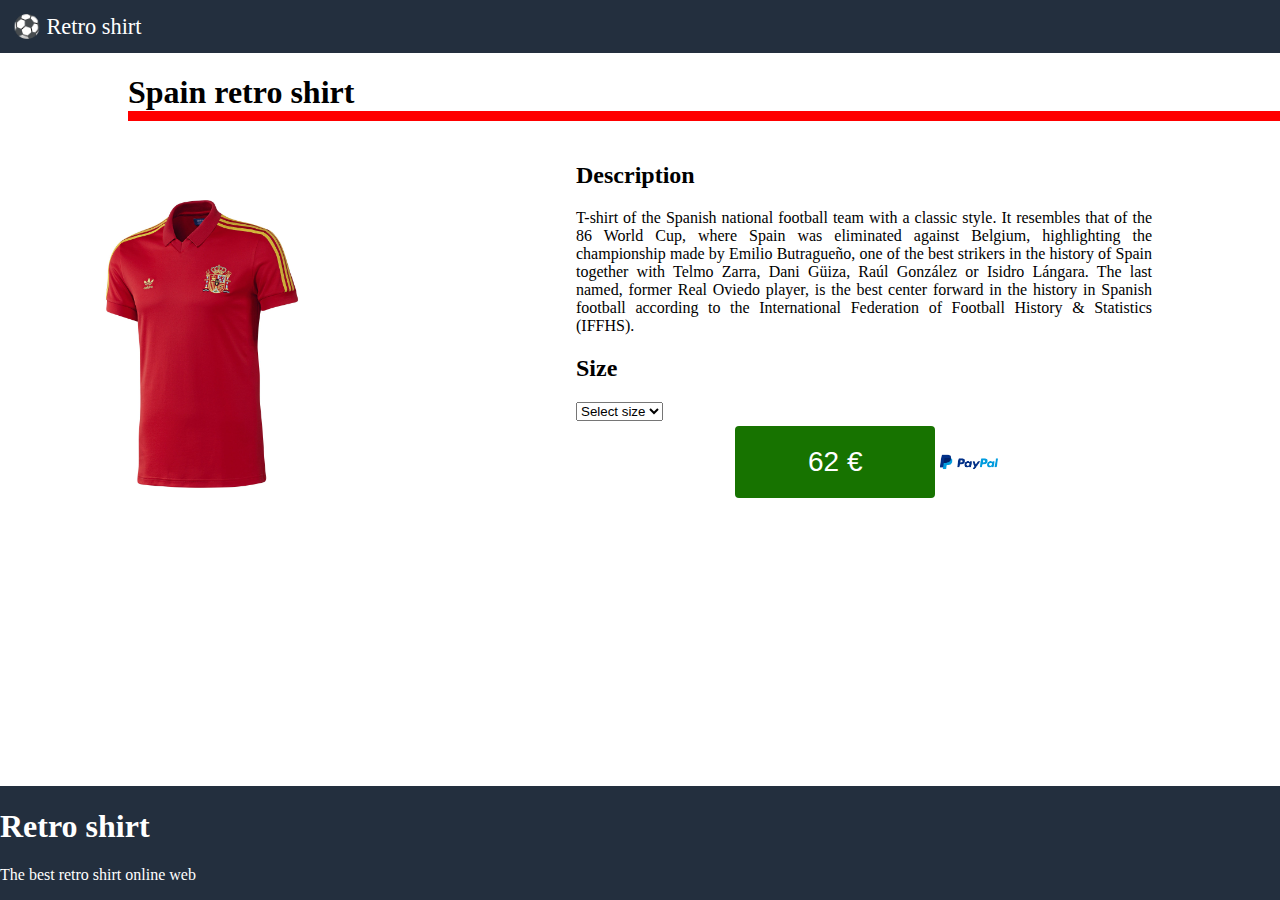
==== product.html @ a18d18b4 "Paypal logo" ====
<!DOCTYPE html>
<html lang="en">

<head>
    <meta charset="utf-8">
    <meta http-equiv="X-UA-Compatible" content="IE=edge">
    <meta name="viewport" content="width=device-width, initial-scale=1">
    <title>Master's Degree in Web Engineering - UO251162</title>
    <link rel="stylesheet" type="text/css" href="css/general.css" />
    <link rel="stylesheet" type="text/css" href="css/styleProduct.css" />
    <link rel="stylesheet" href="https://cdnjs.cloudflare.com/ajax/libs/font-awesome/4.7.0/css/font-awesome.min.css">
    <meta name="author" content="Adán Fernández" />
    <meta name="description" content="Individual page of a single product" />
    <meta name="keywords" content="html5, css, miw, web, adan, uo251162, sandbox, paypal" />
</head>

<body>
    <header>
        <label> &#9917; Retro shirt</label>
    </header>

    <h1 class="border-red title">Spain retro shirt</h1>
    <main class="main-product">
        <aside>
            <img class="img-product" alt="Spain retro shirt" src="img/spainvintage.jpg">
        </aside>
        <aside>
            <section>
                <h2>Description</h2>
                <p class="justify">T-shirt of the Spanish national football team with a classic style. It resembles that of the 86 World Cup, where Spain was eliminated against Belgium, highlighting the championship made by Emilio Butragueño, one of the best strikers in
                    the history of Spain together with Telmo Zarra, Dani Güiza, Raúl González or Isidro Lángara. The last named, former Real Oviedo player, is the best center forward in the history in Spanish football according to the International Federation
                    of Football History & Statistics (IFFHS).
                </p>
            </section>
            <section>
                <h2>Size</h2>
                <aside class="custom-select">
                    <select>
                          <option value="0">Select size</option>
                          <option value="1">S</option>
                          <option value="2">L</option>
                          <option value="3">XL</option>
                    </select>
                </aside>
            </section>
            <section class="buy">
                <h2 hidden>Buy now</h2>
                <button class="button"><span>62 €</span></button>
                <img class="paypal-logo" alt="paypal" src="img/paypal-logo.jpeg">
            </section>
        </aside>

    </main>

    <footer>
        <h1>Retro shirt</h1>
        <p>The best retro shirt online web</p>
    </footer>

</body>

</html>
---- css/general.css ----
a {
    color: black;
    text-decoration: none;
}

.single-product {
    border-radius: 5%;
    padding: 20px;
    font-size: 100%;
    text-align: center;
    box-shadow: 3px 3px 5px 0 #f2f2f2;
}

#products-main-section {
    display: grid;
    grid-template-columns: 50% 50%;
    margin-bottom: 10%;
    cursor: pointer;
}

header {
    padding: 1%;
    background-color: #232f3e;
    color: white;
    font-size: 140%;
}

element {
    background: transparent url(image.png) no-repeat center;
}

.right-side {
    float: right;
    width: 75%;
}

.left-side {
    float: left;
    width: 20%;
    border-style: solid;
    margin-top: 2%;
}


/*
https://www.w3schools.com/howto/howto_css_star_rating.asp
*/

.checked {
    color: orange;
}

.main-section {
    display: block;
    margin-left: auto;
    margin-right: auto;
    width: 90%;
}

.container {
    position: relative;
    width: 75%;
}

.image {
    opacity: 1;
    display: block;
    width: 100%;
    height: auto;
    transition: .5s ease;
    backface-visibility: hidden;
}

.middle {
    transition: .5s ease;
    opacity: 0;
    position: absolute;
    left: 50%;
    width: 100%;
    top: 50%;
    transform: translate(-50%, -50%);
    text-align: center;
}

.container:hover .image {
    opacity: 0.3;
}

.container:hover .middle {
    opacity: 1;
}

.text {
    background-color: white;
    font-size: 16px;
    padding: 16px 32px;
}

html {
    min-height: 100%;
    position: relative;
}

body {
    margin: 0;
    margin-bottom: 40px;
}

.border-red {
    border-bottom: 10px solid red;
}

footer {
    background-color: #232f3e;
    position: absolute;
    bottom: 0;
    width: 100%;
    color: white;
}

.filter {
    margin-left: 13%;
    margin-bottom: 10%;
}

.justify {
    text-align: justify;
}

@media screen and (min-width: 1055px) {
    #products-main-section {
        margin-bottom: 20%;
    }
}

@media screen and (max-width: 1055px) {
    #products-main-section {
        display: grid;
        grid-template-columns: 100%;
        margin-bottom: 50%;
        cursor: pointer;
    }
    .left-side {
        float: none;
        position: relative;
        width: 50%;
    }
    .right-side {
        width: 75%;
        float: none;
    }
}

@media screen and (max-width: 517px) {
    .title-product {
        font-size: 100%;
    }
    .left-side {
        font-size: 85%;
    }
}

@media screen and (max-width: 375px) {
    .left-side {
        width: 100%;
    }
}

@media screen and (max-width: 320px) {
    #products-main-section {
        margin-bottom: 75%;
    }
    .left-side {
        float: none;
        left: 0%;
        position: relative;
        width: 100%;
    }
}
---- css/styleProduct.css ----
.main-product {
    display: grid;
    grid-template-columns: 50% 50%;
    margin-bottom: 10%;
    width: 90%;
}

.img-product {
    max-width: 50%;
    margin: 10% 10% 10% 10%;
}

.button {
    display: inline-block;
    border-radius: 4px;
    background-color: #177300;
    border: none;
    color: #FFFFFF;
    text-align: center;
    font-size: 28px;
    padding: 20px;
    width: 200px;
    transition: all 0.5s;
    cursor: pointer;
    margin: 5px;
}

.button span {
    cursor: pointer;
    display: inline-block;
    position: relative;
    transition: 0.5s;
}

.button span:after {
    content: '\00bb';
    position: absolute;
    opacity: 0;
    top: 0;
    right: -20px;
    transition: 0.5s;
}

.button:hover span {
    padding-right: 25px;
}

.button:hover span:after {
    opacity: 1;
    right: 0;
}

.title {
    width: 50%;
    float: right;
    padding-right: 40%;
}

.buy {
    display: flex;
    justify-content: center;
    align-items: center;
}

.paypal-logo {
    max-width: 10%;
}
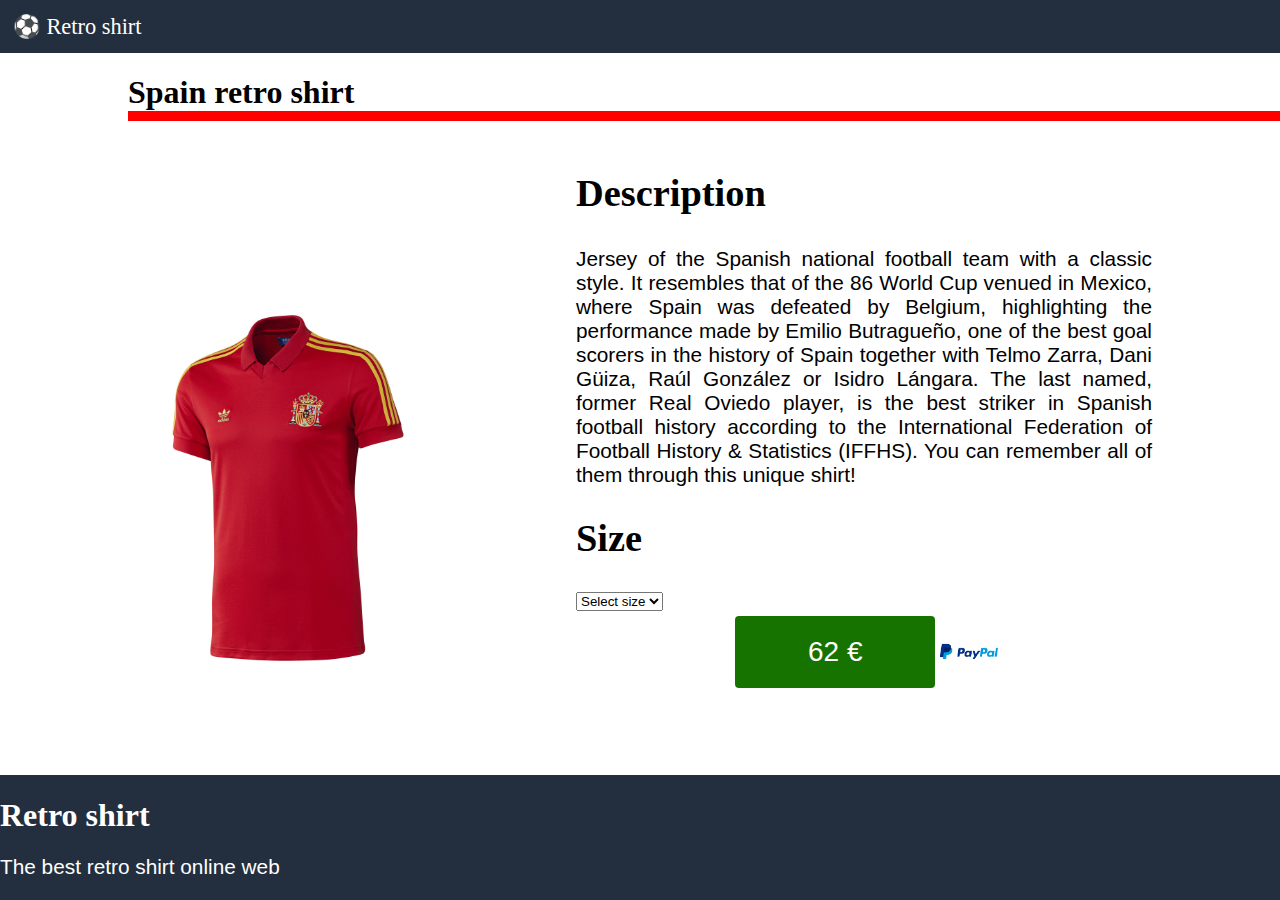
==== commit 96889d21: "Product page already responsive" ====
--- a/product.html
+++ b/product.html
@@ -10,7 +10,7 @@
     <link rel="stylesheet" type="text/css" href="css/styleProduct.css" />
     <link rel="stylesheet" href="https://cdnjs.cloudflare.com/ajax/libs/font-awesome/4.7.0/css/font-awesome.min.css">
     <meta name="author" content="Adán Fernández" />
-    <meta name="description" content="Individual page of a single product" />
+    <meta name="description" content="Online football shop of my favourite teams to practise paypal integration" />
     <meta name="keywords" content="html5, css, miw, web, adan, uo251162, sandbox, paypal" />
 </head>
 
@@ -21,15 +21,15 @@
 
     <h1 class="border-red title">Spain retro shirt</h1>
     <main class="main-product">
-        <aside>
+        <aside class="zoom">
             <img class="img-product" alt="Spain retro shirt" src="img/spainvintage.jpg">
         </aside>
         <aside>
             <section>
                 <h2>Description</h2>
-                <p class="justify">T-shirt of the Spanish national football team with a classic style. It resembles that of the 86 World Cup, where Spain was eliminated against Belgium, highlighting the championship made by Emilio Butragueño, one of the best strikers in
-                    the history of Spain together with Telmo Zarra, Dani Güiza, Raúl González or Isidro Lángara. The last named, former Real Oviedo player, is the best center forward in the history in Spanish football according to the International Federation
-                    of Football History & Statistics (IFFHS).
+                <p class="justify">Jersey of the Spanish national football team with a classic style. It resembles that of the 86 World Cup venued in Mexico, where Spain was defeated by Belgium, highlighting the performance made by Emilio Butragueño, one of the best goal
+                    scorers in the history of Spain together with Telmo Zarra, Dani Güiza, Raúl González or Isidro Lángara. The last named, former Real Oviedo player, is the best striker in Spanish football history according to the International Federation
+                    of Football History & Statistics (IFFHS). You can remember all of them through this unique shirt!
                 </p>
             </section>
             <section>
@@ -45,7 +45,19 @@
             </section>
             <section class="buy">
                 <h2 hidden>Buy now</h2>
-                <button class="button"><span>62 €</span></button>
+                <form method="POST" action="https://www.sandbox.PayPal.com/cgi-bin/webscr ">
+                    <button class="button"><span>62 €</span></button>
+                    <input type="hidden" name="quantity" value="1">
+                    <input type="hidden" id="amount" name="amount" value="62.00" />
+                    <input type="hidden" name="business" value="nombre@dominio.com">
+                    <input type="hidden" name="item_name" value="Spain retro shirt">
+                    <input type="hidden" name="item_number" value="SPAINRETRO">
+                    <input type="hidden" name="currency_code" value="EUR">
+                    <input type="hidden" name="country" value="ES">
+                    <input type="hidden" name="return" value="C:\Users\adanf\Desktop\Comercio\Paypal-integrationindex.html">
+                    <input type="hidden" name="cancel_return" value="C:\Users\adanf\Desktop\Comercio\Paypal-integrationproduct.html">
+                    <input type="hidden" name="cmd" value="_xclick">
+                </form>
                 <img class="paypal-logo" alt="paypal" src="img/paypal-logo.jpeg">
             </section>
         </aside>
--- a/css/styleProduct.css
+++ b/css/styleProduct.css
@@ -7,7 +7,7 @@
 
 .img-product {
     max-width: 50%;
-    margin: 10% 10% 10% 10%;
+    margin: 15% 15% 15% 20%;
 }
 
 .button {
@@ -64,4 +64,53 @@
 
 .paypal-logo {
     max-width: 10%;
+}
+
+.zoom {
+    transition: transform .2s;
+}
+
+.zoom:hover {
+    transform: scale(1.5);
+}
+
+p {
+    font-size: 130%;
+    font-family: Arial, Helvetica, sans-serif;
+}
+
+h2 {
+    font-family: Georgia, serif;
+    font-size: 240%;
+    margin-top: 5%;
+}
+
+@media screen and (max-width: 768px) {
+    .main-product {
+        display: grid;
+        grid-template-columns: 100%;
+        margin-bottom: 50%;
+    }
+    .buy {
+        display: grid;
+        grid-template-columns: 100%;
+        align-items: center;
+    }
+    .paypal-logo {
+        max-width: 50%;
+    }
+}
+
+@media screen and (max-width: 1024px) {
+    .img-product {
+        max-width: 60%;
+        margin: 60% 15% 15% 20%;
+    }
+}
+
+@media screen and (max-width: 1440px) {
+    .img-product {
+        max-width: 60%;
+        margin: 30% 15% 15% 20%;
+    }
 }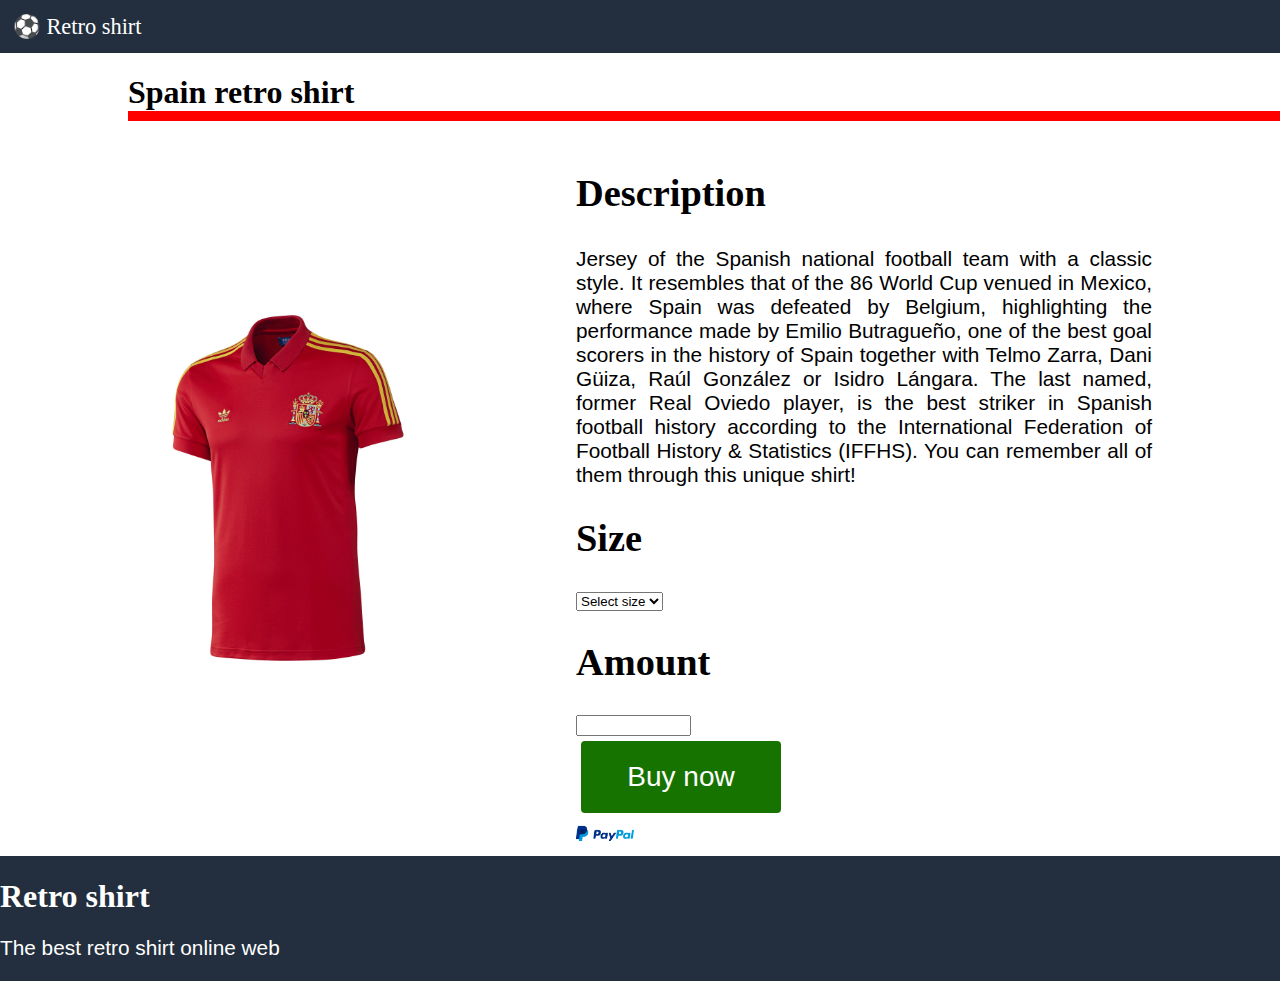
==== commit e32652bb: "Price calculation" ====
--- a/product.html
+++ b/product.html
@@ -12,6 +12,9 @@
     <meta name="author" content="Adán Fernández" />
     <meta name="description" content="Online football shop of my favourite teams to practise paypal integration" />
     <meta name="keywords" content="html5, css, miw, web, adan, uo251162, sandbox, paypal" />
+    <script src="http://ajax.googleapis.com/ajax/libs/jquery/3.2.1/jquery.min.js"></script>
+    <script src="product.js">
+    </script>
 </head>
 
 <body>
@@ -43,10 +46,17 @@
                     </select>
                 </aside>
             </section>
-            <section class="buy">
+            <section>
+                <h2>Amount</h2>
+                <aside class="price">
+                    <input type="number" min="1" id="amount" />
+                    <label id="finalPrice"></label>
+                </aside>
+            </section>
+            <section>
                 <h2 hidden>Buy now</h2>
                 <form method="POST" action="https://www.sandbox.PayPal.com/cgi-bin/webscr ">
-                    <button class="button"><span>62 €</span></button>
+                    <button class="button">Buy now</span></button>
                     <input type="hidden" name="quantity" value="1">
                     <input type="hidden" id="amount" name="amount" value="62.00" />
                     <input type="hidden" name="business" value="nombre@dominio.com">
--- a/css/styleProduct.css
+++ b/css/styleProduct.css
@@ -56,12 +56,6 @@
     padding-right: 40%;
 }
 
-.buy {
-    display: flex;
-    justify-content: center;
-    align-items: center;
-}
-
 .paypal-logo {
     max-width: 10%;
 }
@@ -89,7 +83,7 @@
     .main-product {
         display: grid;
         grid-template-columns: 100%;
-        margin-bottom: 50%;
+        margin-bottom: 20%;
     }
     .buy {
         display: grid;
@@ -98,6 +92,12 @@
     }
     .paypal-logo {
         max-width: 50%;
+    }
+}
+
+@media screen and (max-width: 426spx) {
+    .main-product {
+        margin-bottom: 30%;
     }
 }
 
@@ -113,4 +113,9 @@
         max-width: 60%;
         margin: 30% 15% 15% 20%;
     }
+}
+
+.price {
+    display: grid;
+    grid-template-columns: 20% 50%;
 }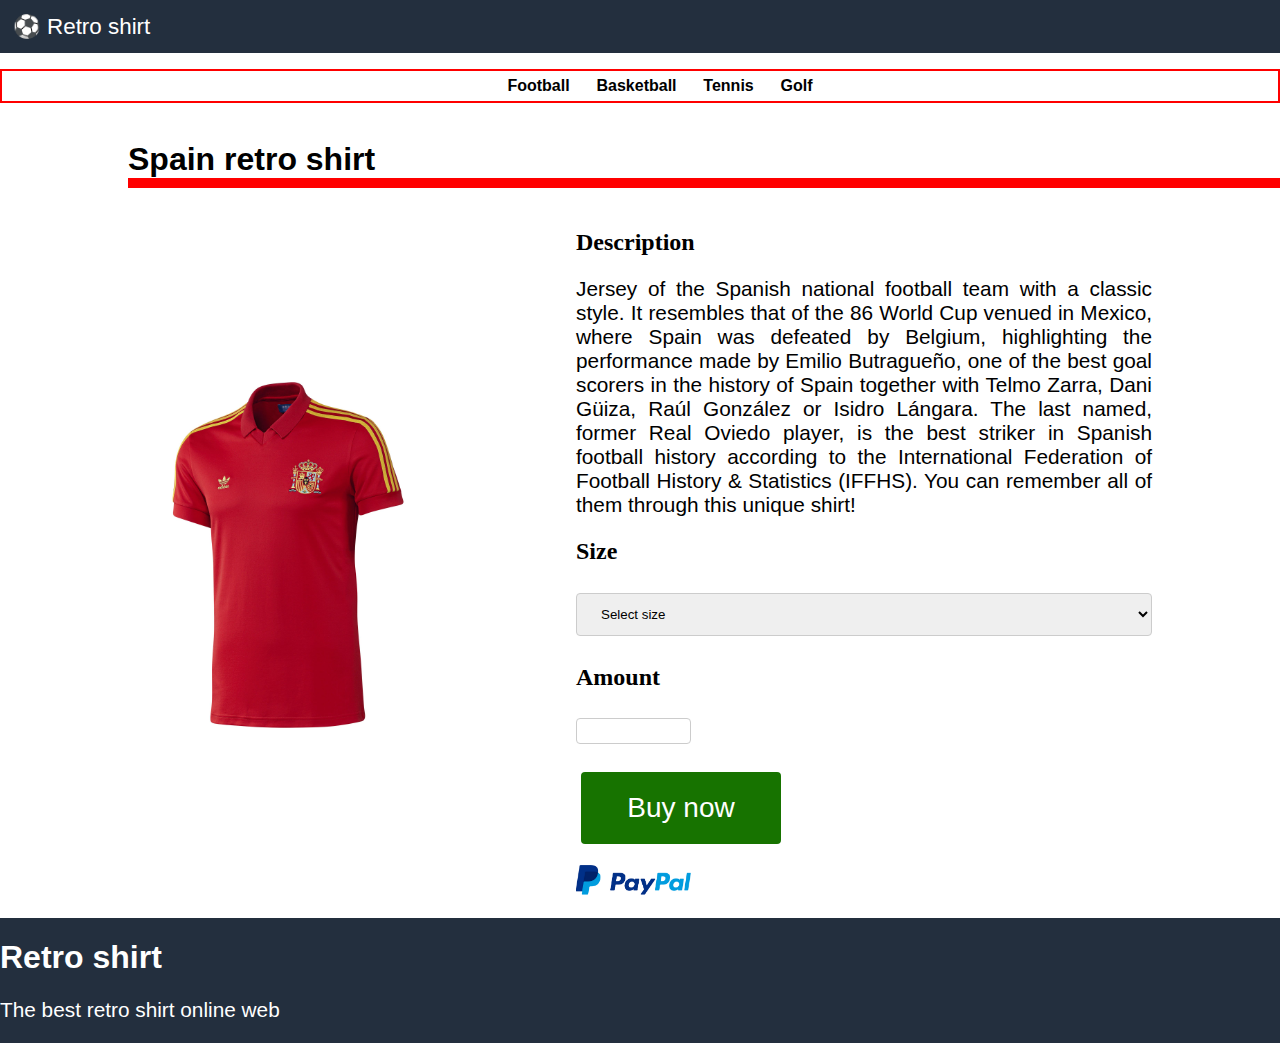
==== commit ed6eafcc: "Menu" ====
--- a/product.html
+++ b/product.html
@@ -21,7 +21,14 @@
     <header>
         <label> &#9917; Retro shirt</label>
     </header>
-
+    <nav>
+        <ul>
+            <li><a href="#">Football</a></li>
+            <li><a href="#">Basketball</a></li>
+            <li><a href="#">Tennis</a></li>
+            <li><a href="#">Golf</a></li>
+        </ul>
+    </nav>
     <h1 class="border-red title">Spain retro shirt</h1>
     <main class="main-product">
         <aside class="zoom">
--- a/css/general.css
+++ b/css/general.css
@@ -1,3 +1,7 @@
+body {
+    font-family: "Noto Sans", sans-serif;
+}
+
 a {
     color: black;
     text-decoration: none;
@@ -176,4 +180,24 @@
         position: relative;
         width: 100%;
     }
+}
+
+nav>ul {
+    border: 2px solid red;
+    text-align: center;
+}
+
+nav li {
+    display: inline-block;
+}
+
+nav a {
+    display: flex;
+    color: black;
+    font-weight: 800;
+    padding: 0.4em 0.7em;
+}
+
+nav a:hover {
+    text-decoration: underline;
 }--- a/css/styleProduct.css
+++ b/css/styleProduct.css
@@ -56,10 +56,6 @@
     padding-right: 40%;
 }
 
-.paypal-logo {
-    max-width: 10%;
-}
-
 .zoom {
     transition: transform .2s;
 }
@@ -75,23 +71,19 @@
 
 h2 {
     font-family: Georgia, serif;
-    font-size: 240%;
-    margin-top: 5%;
+    font-size: 150%;
 }
 
 @media screen and (max-width: 768px) {
     .main-product {
         display: grid;
         grid-template-columns: 100%;
-        margin-bottom: 20%;
+        margin-bottom: 45%;
     }
     .buy {
         display: grid;
         grid-template-columns: 100%;
         align-items: center;
-    }
-    .paypal-logo {
-        max-width: 50%;
     }
 }
 
@@ -118,4 +110,24 @@
 .price {
     display: grid;
     grid-template-columns: 20% 50%;
+}
+
+input,
+select {
+    width: 100%;
+    padding: 12px 20px;
+    margin: 8px 0;
+    display: inline-block;
+    border: 1px solid #ccc;
+    border-radius: 4px;
+    box-sizing: border-box;
+    height: 1%;
+}
+
+#finalPrice {
+    padding: 3%;
+}
+
+.paypal-logo {
+    max-width: 20%;
 }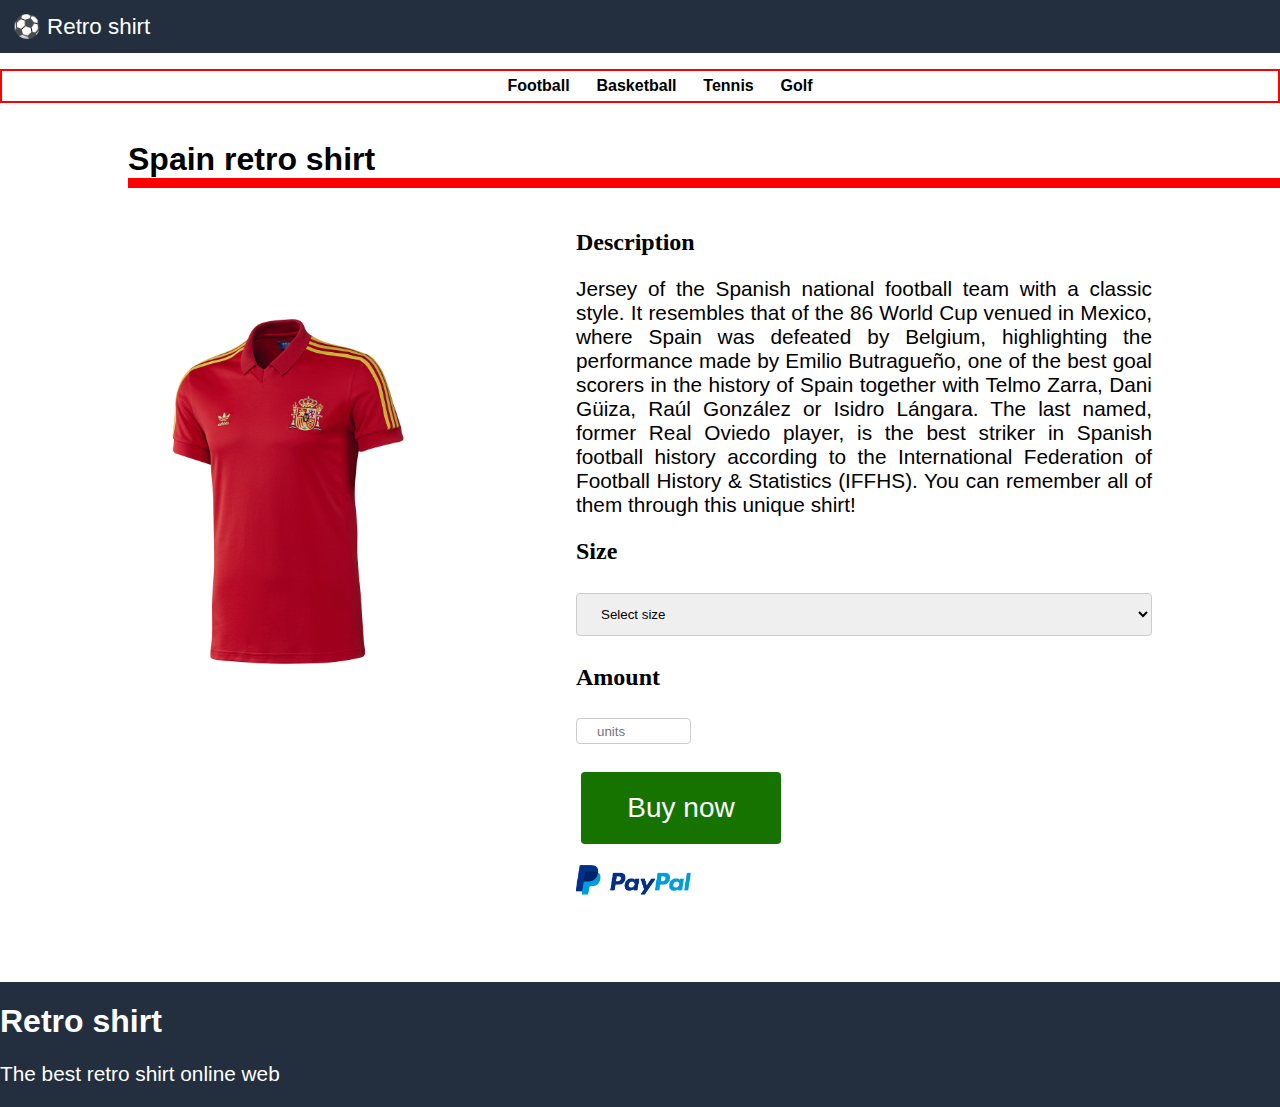
==== commit 787d7ec5: "Redirection yet to do" ====
--- a/product.html
+++ b/product.html
@@ -56,23 +56,23 @@
             <section>
                 <h2>Amount</h2>
                 <aside class="price">
-                    <input type="number" min="1" id="amount" />
+                    <input type="number" min="1" id="units" name="units" placeholder="units" />
                     <label id="finalPrice"></label>
                 </aside>
             </section>
             <section>
                 <h2 hidden>Buy now</h2>
                 <form method="POST" action="https://www.sandbox.PayPal.com/cgi-bin/webscr ">
-                    <button class="button">Buy now</span></button>
-                    <input type="hidden" name="quantity" value="1">
+                    <button class="button">Buy now</button>
+                    <input type="hidden" name="quantity" id="quantity" value="1">
                     <input type="hidden" id="amount" name="amount" value="62.00" />
-                    <input type="hidden" name="business" value="nombre@dominio.com">
+                    <input type="hidden" name="business" value="adanfdezsanchez@hotmail.com">
                     <input type="hidden" name="item_name" value="Spain retro shirt">
                     <input type="hidden" name="item_number" value="SPAINRETRO">
                     <input type="hidden" name="currency_code" value="EUR">
                     <input type="hidden" name="country" value="ES">
-                    <input type="hidden" name="return" value="C:\Users\adanf\Desktop\Comercio\Paypal-integrationindex.html">
-                    <input type="hidden" name="cancel_return" value="C:\Users\adanf\Desktop\Comercio\Paypal-integrationproduct.html">
+                    <input type="hidden" name="return" value="https://as.com/">
+                    <input type="hidden" name="cancel_return" value="https://as.com/">
                     <input type="hidden" name="cmd" value="_xclick">
                 </form>
                 <img class="paypal-logo" alt="paypal" src="img/paypal-logo.jpeg">
--- a/css/general.css
+++ b/css/general.css
@@ -13,13 +13,13 @@
     font-size: 100%;
     text-align: center;
     box-shadow: 3px 3px 5px 0 #f2f2f2;
+    cursor: pointer;
 }
 
 #products-main-section {
     display: grid;
     grid-template-columns: 50% 50%;
     margin-bottom: 10%;
-    cursor: pointer;
 }
 
 header {
--- a/css/styleProduct.css
+++ b/css/styleProduct.css
@@ -78,7 +78,7 @@
     .main-product {
         display: grid;
         grid-template-columns: 100%;
-        margin-bottom: 45%;
+        margin-bottom: 20%;
     }
     .buy {
         display: grid;
@@ -87,16 +87,19 @@
     }
 }
 
-@media screen and (max-width: 426spx) {
+@media screen and (max-width: 426px) {
     .main-product {
-        margin-bottom: 30%;
+        margin-bottom: 50%;
     }
 }
 
-@media screen and (max-width: 1024px) {
+@media screen and (min-width: 1024px) {
     .img-product {
         max-width: 60%;
         margin: 60% 15% 15% 20%;
+    }
+    .main-product {
+        margin-bottom: 15%;
     }
 }
 
@@ -130,4 +133,14 @@
 
 .paypal-logo {
     max-width: 20%;
+}
+
+@media screen and (max-width: 2560px) {
+    .img-product {
+        max-width: 60%;
+        margin: 19% 15% 15% 20%;
+    }
+    .main-product {
+        margin-bottom: 15%;
+    }
 }